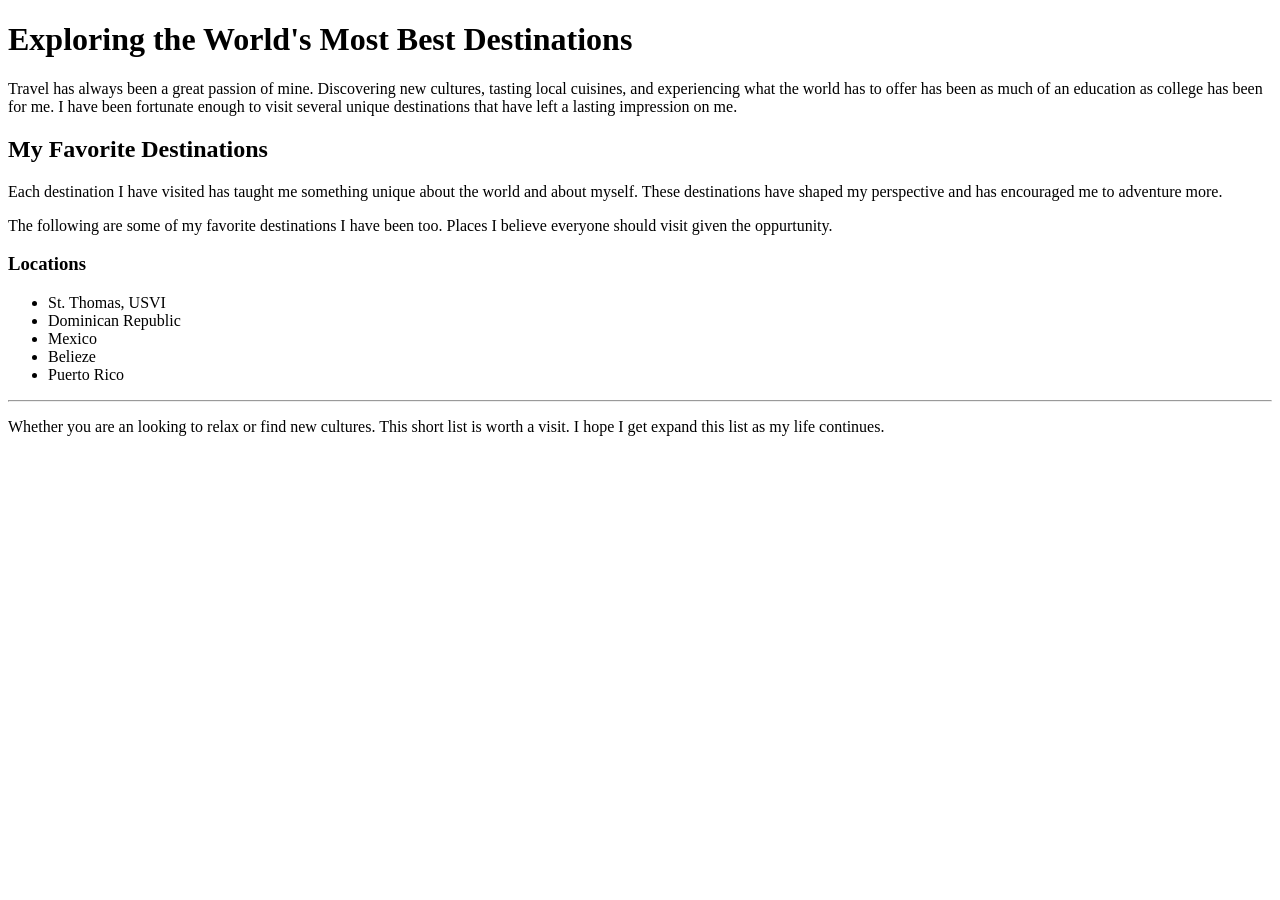
==== index.html @ 7367d167 "week 1" ====
<!doctype html>
<html>
	<head>
		<title>My Favorite Travel Destinations</title>
	</head>
	<body>
		<h1>Exploring the World&apos;s Most Best Destinations</h1>

		<p>
			Travel has always been a great passion of mine. Discovering new
			cultures, tasting local cuisines, and experiencing what the world
			has to offer has been as much of an education as college has been
			for me. I have been fortunate enough to visit several unique
			destinations that have left a lasting impression on me.
		</p>

		<h2>My Favorite Destinations</h2>

		<p>
			Each destination I have visited has taught me something unique
			about the world and about myself. These destinations have shaped my
			perspective and has encouraged me to adventure more.
		</p>

		<p>
			The following are some of my favorite destinations I have been too.
			Places I believe everyone should visit given the oppurtunity.
		</p>

		<h3>Locations</h3>

		<ul>
			<li>St. Thomas, USVI</li>
			<li>Dominican Republic</li>
			<li>Mexico</li>
			<li>Belieze</li>
			<li>Puerto Rico</li>
		</ul>

		<hr />

		<p>
			Whether you are an looking to relax or find new cultures. This
			short list is worth a visit. I hope I get expand this list as my
			life continues.
		</p>
	</body>
</html>
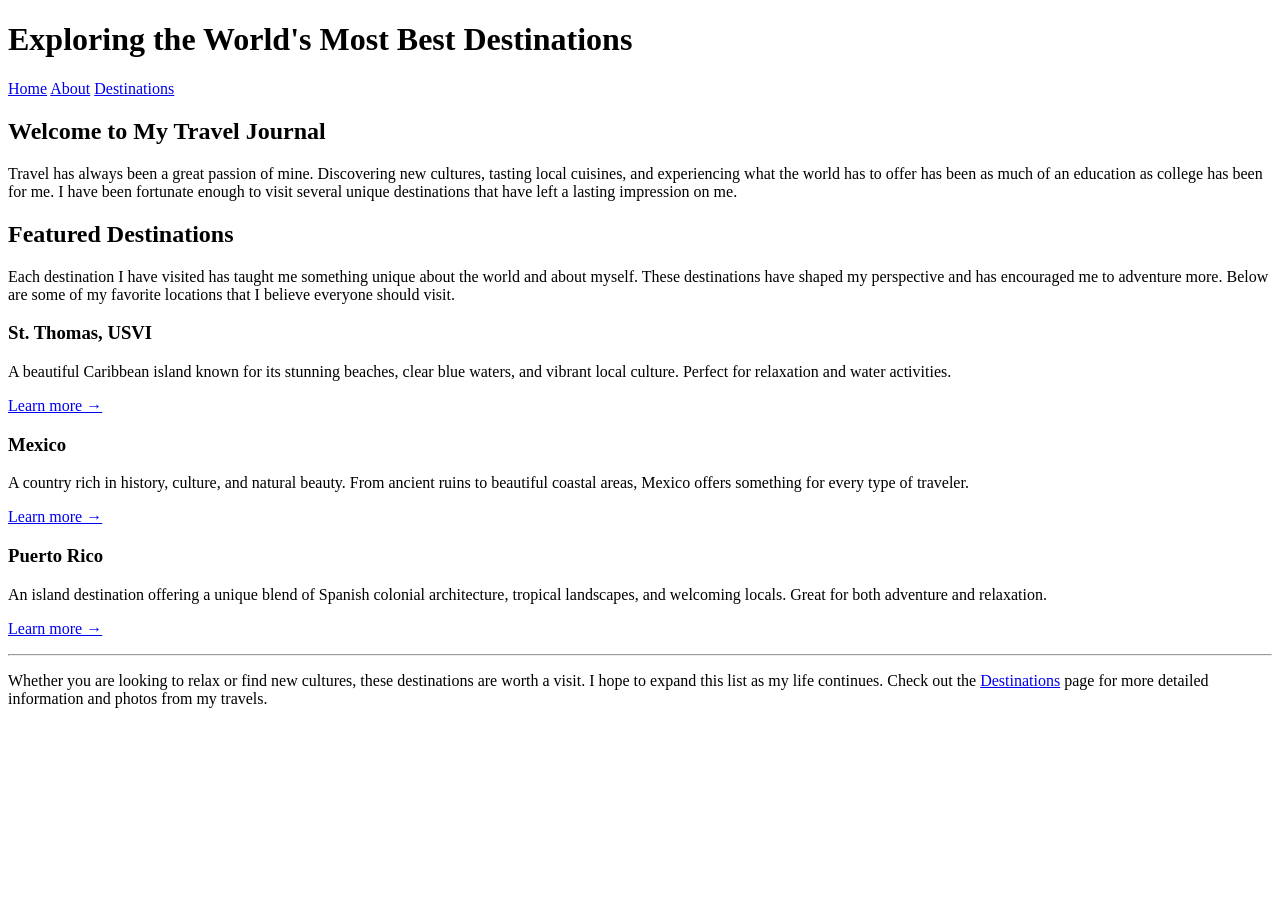
==== commit 51a08c6d: "week 2 images and content" ====
--- a/index.html
+++ b/index.html
@@ -1,48 +1,84 @@
 <!doctype html>
-<html>
+<html lang="en">
 	<head>
+		<meta charset="UTF-8" />
+		<meta
+			name="viewport"
+			content="width=device-width, initial-scale=1.0"
+		/>
 		<title>My Favorite Travel Destinations</title>
 	</head>
 	<body>
-		<h1>Exploring the World&apos;s Most Best Destinations</h1>
+		<header>
+			<h1>Exploring the World's Most Best Destinations</h1>
+		</header>
 
-		<p>
-			Travel has always been a great passion of mine. Discovering new
-			cultures, tasting local cuisines, and experiencing what the world
-			has to offer has been as much of an education as college has been
-			for me. I have been fortunate enough to visit several unique
-			destinations that have left a lasting impression on me.
-		</p>
+		<nav>
+			<a href="index.html">Home</a>
+			<a href="about.html">About</a>
+			<a href="destinations.html">Destinations</a>
+		</nav>
 
-		<h2>My Favorite Destinations</h2>
+		<main>
+			<h2>Welcome to My Travel Journal</h2>
 
-		<p>
-			Each destination I have visited has taught me something unique
-			about the world and about myself. These destinations have shaped my
-			perspective and has encouraged me to adventure more.
-		</p>
+			<p>
+				Travel has always been a great passion of mine. Discovering new
+				cultures, tasting local cuisines, and experiencing what the
+				world has to offer has been as much of an education as college
+				has been for me. I have been fortunate enough to visit several
+				unique destinations that have left a lasting impression on me.
+			</p>
 
-		<p>
-			The following are some of my favorite destinations I have been too.
-			Places I believe everyone should visit given the oppurtunity.
-		</p>
+			<h2>Featured Destinations</h2>
 
-		<h3>Locations</h3>
+			<p>
+				Each destination I have visited has taught me something unique
+				about the world and about myself. These destinations have
+				shaped my perspective and has encouraged me to adventure more.
+				Below are some of my favorite locations that I believe everyone
+				should visit.
+			</p>
 
-		<ul>
-			<li>St. Thomas, USVI</li>
-			<li>Dominican Republic</li>
-			<li>Mexico</li>
-			<li>Belieze</li>
-			<li>Puerto Rico</li>
-		</ul>
+			<div>
+				<h3>St. Thomas, USVI</h3>
+				<p>
+					A beautiful Caribbean island known for its stunning
+					beaches, clear blue waters, and vibrant local culture.
+					Perfect for relaxation and water activities.
+				</p>
+				<p><a href="destinations.html#st">Learn more →</a></p>
+			</div>
 
-		<hr />
+			<div>
+				<h3>Mexico</h3>
+				<p>
+					A country rich in history, culture, and natural beauty.
+					From ancient ruins to beautiful coastal areas, Mexico
+					offers something for every type of traveler.
+				</p>
+				<p><a href="destinations.html#mx">Learn more →</a></p>
+			</div>
 
-		<p>
-			Whether you are an looking to relax or find new cultures. This
-			short list is worth a visit. I hope I get expand this list as my
-			life continues.
-		</p>
+			<div>
+				<h3>Puerto Rico</h3>
+				<p>
+					An island destination offering a unique blend of Spanish
+					colonial architecture, tropical landscapes, and welcoming
+					locals. Great for both adventure and relaxation.
+				</p>
+				<p><a href="destinations.html#pr">Learn more →</a></p>
+			</div>
+
+			<hr />
+
+			<p>
+				Whether you are looking to relax or find new cultures, these
+				destinations are worth a visit. I hope to expand this list as
+				my life continues. Check out the
+				<a href="destinations.html">Destinations</a>
+				page for more detailed information and photos from my travels.
+			</p>
+		</main>
 	</body>
 </html>
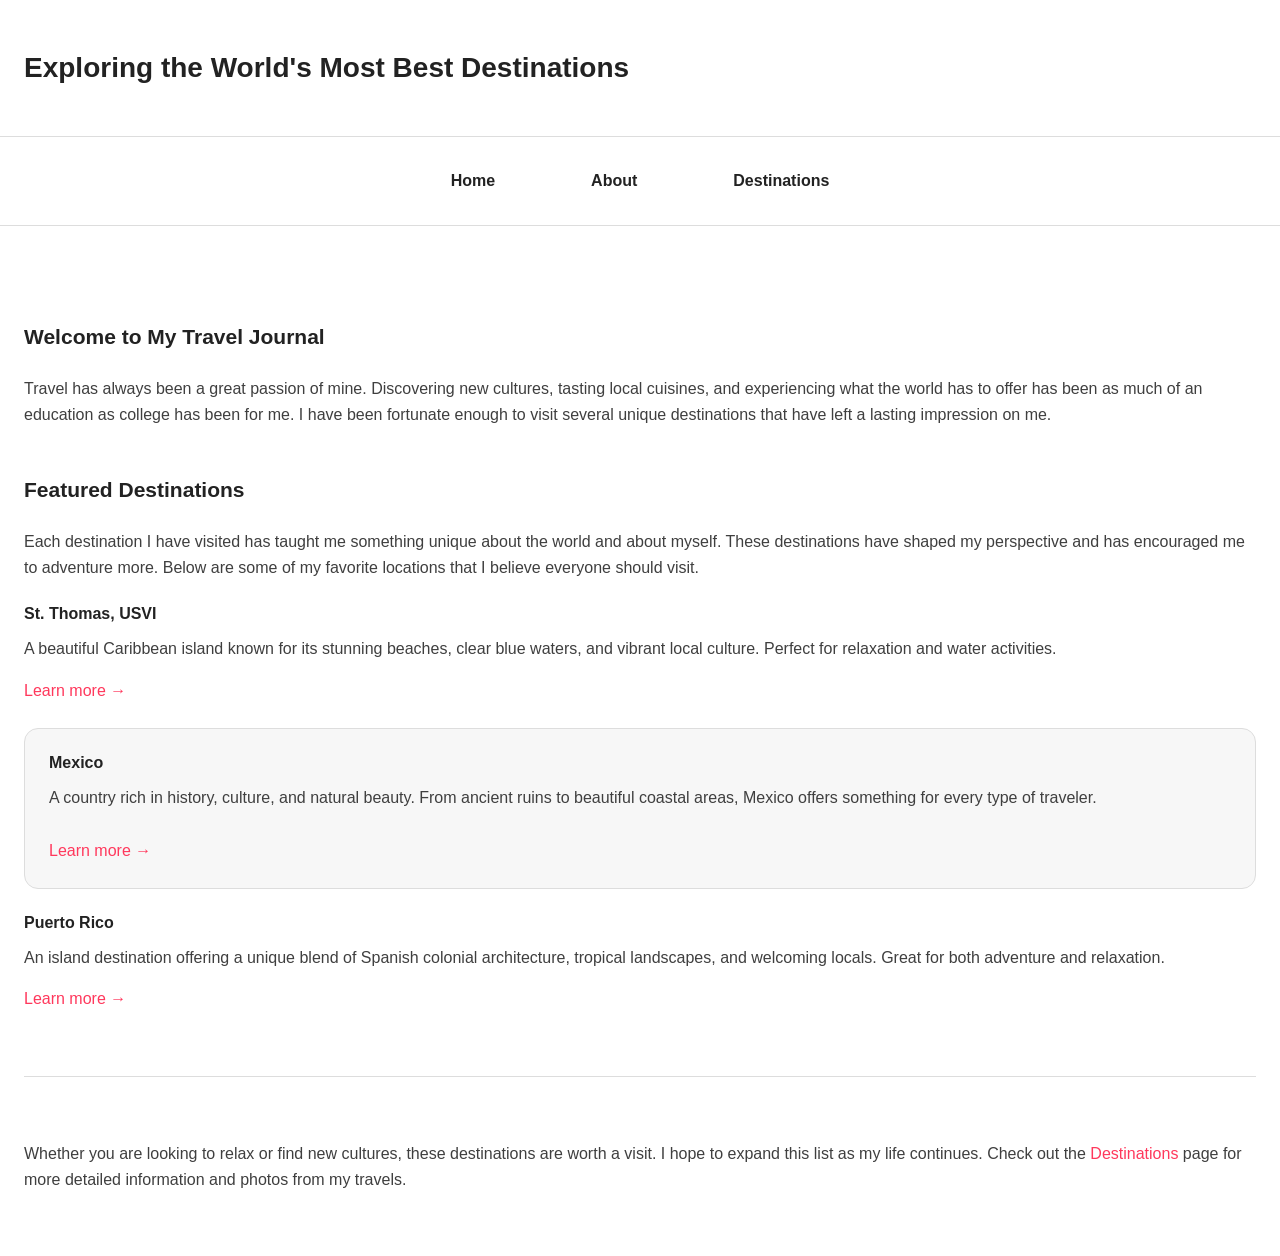
==== commit 4290d56a: "week 3 work" ====
--- a/index.html
+++ b/index.html
@@ -7,6 +7,7 @@
 			content="width=device-width, initial-scale=1.0"
 		/>
 		<title>My Favorite Travel Destinations</title>
+		<link rel="stylesheet" href="styles.css" />
 	</head>
 	<body>
 		<header>
--- a/styles.css
+++ b/styles.css
@@ -0,0 +1,465 @@
+/* ============================================================================
+   TRAVEL DESTINATIONS WEBSITE - EXTERNAL STYLESHEET
+   ============================================================================
+ */
+
+/* ============================================================================
+   CSS VARIABLES - Design System Tokens
+   ============================================================================ 
+*/
+:root {
+	/* Colors */
+	--color-primary: #ff385c;
+	--color-primary-active: #e00b41;
+	--color-primary-disabled: #ffd1da;
+	--color-ink: #222222;
+	--color-body: #3f3f3f;
+	--color-muted: #6a6a6a;
+	--color-canvas: #ffffff;
+	--color-surface-soft: #f7f7f7;
+	--color-surface-strong: #f2f2f2;
+	--color-hairline: #dddddd;
+
+	/* Typography */
+	--font-family-base:
+		-apple-system, BlinkMacSystemFont, "Segoe UI", Roboto,
+		"Helvetica Neue", sans-serif;
+	--font-size-display-xl: 28px;
+	--font-size-display-lg: 22px;
+	--font-size-display-md: 21px;
+	--font-size-display-sm: 20px;
+	--font-size-title-md: 16px;
+	--font-size-body-md: 16px;
+	--font-size-body-sm: 14px;
+	--font-weight-bold: 700;
+	--font-weight-semi-bold: 600;
+	--font-weight-medium: 500;
+	--font-weight-regular: 400;
+
+	/* Spacing */
+	--space-xxs: 2px;
+	--space-xs: 4px;
+	--space-sm: 8px;
+	--space-md: 12px;
+	--space-base: 16px;
+	--space-lg: 24px;
+	--space-xl: 32px;
+	--space-xxl: 48px;
+	--space-section: 64px;
+
+	/* Radius */
+	--radius-sm: 8px;
+	--radius-md: 14px;
+	--radius-lg: 20px;
+	--radius-full: 9999px;
+
+	/* Shadows */
+	--shadow-elevation-1:
+		rgba(0, 0, 0, 0.02) 0 0 0 1px, rgba(0, 0, 0, 0.04) 0 2px 6px 0,
+		rgba(0, 0, 0, 0.1) 0 4px 8px 0;
+}
+
+/* ============================================================================
+   RESET & BASE STYLES
+   ============================================================================ 
+*/
+* {
+	margin: 0;
+	padding: 0;
+	box-sizing: border-box;
+}
+
+html {
+	scroll-behavior: smooth;
+}
+
+body {
+	font-family: var(--font-family-base);
+	font-size: var(--font-size-body-md);
+	font-weight: var(--font-weight-regular);
+	line-height: 1.5;
+	color: var(--color-body);
+	background-color: var(--color-canvas);
+}
+
+/* ============================================================================
+   TYPOGRAPHY - Headings, Text, Links
+   ============================================================================ 
+*/
+h1 {
+	font-size: var(--font-size-display-xl);
+	font-weight: var(--font-weight-bold);
+	line-height: 1.43;
+	color: var(--color-ink);
+	margin-bottom: var(--space-lg);
+}
+
+h2 {
+	font-size: var(--font-size-display-md);
+	font-weight: var(--font-weight-bold);
+	line-height: 1.43;
+	color: var(--color-ink);
+	margin: var(--space-xxl) 0 var(--space-lg) 0;
+}
+
+h3 {
+	font-size: var(--font-size-title-md);
+	font-weight: var(--font-weight-semi-bold);
+	line-height: 1.25;
+	color: var(--color-ink);
+	margin: var(--space-lg) 0 var(--space-md) 0;
+}
+
+h4 {
+	font-size: var(--font-size-body-md);
+	font-weight: var(--font-weight-semi-bold);
+	line-height: 1.5;
+	color: var(--color-ink);
+	margin: var(--space-lg) 0 var(--space-base) 0;
+}
+
+p {
+	margin-bottom: var(--space-base);
+	color: var(--color-body);
+	line-height: 1.6;
+}
+
+a {
+	color: var(--color-primary);
+	text-decoration: none;
+	font-weight: var(--font-weight-medium);
+	transition: color 0.2s ease-in-out;
+}
+
+a:hover {
+	color: var(--color-primary-active);
+	text-decoration: underline;
+}
+
+strong {
+	font-weight: var(--font-weight-semi-bold);
+	color: var(--color-ink);
+}
+
+em {
+	font-style: italic;
+	color: var(--color-muted);
+}
+
+/* ============================================================================
+   PAGE LAYOUT & STRUCTURE
+   ============================================================================ 
+*/
+body {
+	display: flex;
+	flex-direction: column;
+	min-height: 100vh;
+}
+
+header {
+	background-color: var(--color-canvas);
+	border-bottom: 1px solid var(--color-hairline);
+	padding: var(--space-xxl) var(--space-lg);
+	box-shadow: var(--shadow-elevation-1);
+}
+
+header h1 {
+	max-width: 1280px;
+	margin: 0 auto;
+	margin-bottom: 0;
+}
+
+nav {
+	background-color: var(--color-canvas);
+	padding: var(--space-base) var(--space-lg);
+	border-bottom: 1px solid var(--color-hairline);
+	display: flex;
+	justify-content: center;
+	gap: var(--space-xxl);
+	flex-wrap: wrap;
+}
+
+nav a {
+	font-size: var(--font-size-body-md);
+	font-weight: var(--font-weight-semi-bold);
+	color: var(--color-ink);
+	padding: var(--space-base) var(--space-lg);
+	border-radius: var(--radius-sm);
+	transition: background-color 0.2s ease-in-out;
+}
+
+nav a:hover {
+	background-color: var(--color-surface-soft);
+	text-decoration: none;
+}
+
+main {
+	flex: 1;
+	max-width: 1280px;
+	width: 100%;
+	margin: 0 auto;
+	padding: var(--space-xxl) var(--space-lg);
+}
+
+/* ============================================================================
+   FEATURED DESTINATIONS GRID (Homepage)
+   ============================================================================ 
+*/
+main > div:nth-child(4),
+main > div:nth-child(6),
+main > div:nth-child(8) {
+	background-color: var(--color-surface-soft);
+	border-radius: var(--radius-md);
+	padding: var(--space-lg);
+	margin: var(--space-lg) 0;
+	border: 1px solid var(--color-hairline);
+	transition:
+		box-shadow 0.3s ease-in-out,
+		transform 0.3s ease-in-out;
+}
+
+main > div:nth-child(4):hover,
+main > div:nth-child(6):hover,
+main > div:nth-child(8):hover {
+	box-shadow: var(--shadow-elevation-1);
+	transform: translateY(-2px);
+}
+
+main > div:nth-child(4) h3,
+main > div:nth-child(6) h3,
+main > div:nth-child(8) h3 {
+	margin-top: 0;
+}
+
+main > div:nth-child(4) p:last-child,
+main > div:nth-child(6) p:last-child,
+main > div:nth-child(8) p:last-child {
+	margin-bottom: 0;
+}
+
+main > div:nth-child(4) a,
+main > div:nth-child(6) a,
+main > div:nth-child(8) a {
+	display: inline-block;
+	margin-top: var(--space-md);
+}
+
+/* ============================================================================
+   ABOUT PAGE SECTIONS
+   ============================================================================ 
+*/
+.about-section {
+	background-color: var(--color-surface-soft);
+	padding: var(--space-lg);
+	margin: var(--space-lg) 0;
+	border-radius: var(--radius-md);
+	border-left: 4px solid var(--color-primary);
+}
+
+.about-section h3 {
+	margin-top: 0;
+	color: var(--color-primary);
+}
+
+.about-section ul {
+	margin: var(--space-base) 0 var(--space-base) var(--space-xl);
+}
+
+.about-section li {
+	margin-bottom: var(--space-md);
+	line-height: 1.6;
+	color: var(--color-body);
+}
+
+/* ============================================================================
+   DESTINATION CARDS (Destinations Page)
+   ============================================================================ 
+*/
+.destination {
+	margin: var(--space-section) 0;
+	padding-bottom: var(--space-xxl);
+	border-bottom: 1px solid var(--color-hairline);
+}
+
+.destination:last-child {
+	border-bottom: none;
+}
+
+.destination img {
+	width: 100%;
+	max-width: 600px;
+	height: auto;
+	border-radius: var(--radius-md);
+	margin: var(--space-lg) 0;
+	box-shadow: var(--shadow-elevation-1);
+	display: block;
+}
+
+.destination-info {
+	display: grid;
+	grid-template-columns: 1fr 1fr;
+	gap: var(--space-xl);
+	background-color: var(--color-surface-strong);
+	padding: var(--space-lg);
+	border-radius: var(--radius-md);
+	margin: var(--space-lg) 0;
+}
+
+.destination-info p {
+	margin-bottom: var(--space-sm);
+	font-size: var(--font-size-body-sm);
+	line-height: 1.6;
+}
+
+.destination-info strong {
+	color: var(--color-ink);
+	display: inline-block;
+	min-width: 140px;
+}
+
+.attractions {
+	background-color: var(--color-surface-soft);
+	padding: var(--space-lg);
+	border-radius: var(--radius-md);
+	margin: var(--space-lg) 0;
+	border-left: 4px solid var(--color-primary);
+}
+
+.attractions h4 {
+	color: var(--color-primary);
+	margin-top: 0;
+}
+
+.attractions ol {
+	margin-left: var(--space-xl);
+	padding-left: 0;
+}
+
+.attractions li {
+	margin-bottom: var(--space-md);
+	line-height: 1.6;
+	color: var(--color-body);
+}
+
+/* ============================================================================
+   LISTS & SEPARATORS
+   ============================================================================ 
+*/
+ul,
+ol {
+	color: var(--color-body);
+}
+
+ul li,
+ol li {
+	margin-bottom: var(--space-md);
+}
+
+hr {
+	border: none;
+	border-top: 1px solid var(--color-hairline);
+	margin: var(--space-section) 0;
+}
+
+/* ============================================================================
+   RESPONSIVE DESIGN - Mobile & Tablet
+   ============================================================================ 
+*/
+@media (max-width: 768px) {
+	header {
+		padding: var(--space-lg) var(--space-base);
+	}
+
+	header h1 {
+		font-size: 24px;
+	}
+
+	nav {
+		gap: var(--space-lg);
+		padding: var(--space-sm) var(--space-base);
+	}
+
+	nav a {
+		padding: var(--space-sm) var(--space-md);
+		font-size: 14px;
+	}
+
+	main {
+		padding: var(--space-lg) var(--space-base);
+	}
+
+	h2 {
+		font-size: 20px;
+		margin: var(--space-lg) 0 var(--space-md) 0;
+	}
+
+	h3 {
+		font-size: 18px;
+	}
+
+	.destination-info {
+		grid-template-columns: 1fr;
+		gap: var(--space-lg);
+	}
+
+	.destination-info strong {
+		min-width: auto;
+		display: block;
+		margin-bottom: 4px;
+	}
+}
+
+@media (max-width: 480px) {
+	header {
+		padding: var(--space-lg) var(--space-sm);
+	}
+
+	header h1 {
+		font-size: 20px;
+	}
+
+	nav {
+		flex-direction: column;
+		gap: var(--space-sm);
+	}
+
+	nav a {
+		width: 100%;
+		text-align: center;
+		padding: var(--space-base) var(--space-sm);
+	}
+
+	main {
+		padding: var(--space-lg) var(--space-sm);
+	}
+
+	main > div:nth-child(4),
+	main > div:nth-child(6),
+	main > div:nth-child(8) {
+		padding: var(--space-lg) var(--space-md);
+	}
+
+	.about-section {
+		padding: var(--space-lg) var(--space-md);
+	}
+
+	.destination-info {
+		padding: var(--space-lg) var(--space-md);
+	}
+
+	.attractions {
+		padding: var(--space-lg) var(--space-md);
+	}
+}
+
+/* ============================================================================
+   ACCESSIBILITY
+   ============================================================================ 
+*/
+
+/* Focus states for keyboard navigation */
+a:focus-visible,
+button:focus-visible {
+	outline: 2px solid var(--color-primary);
+	outline-offset: 2px;
+}
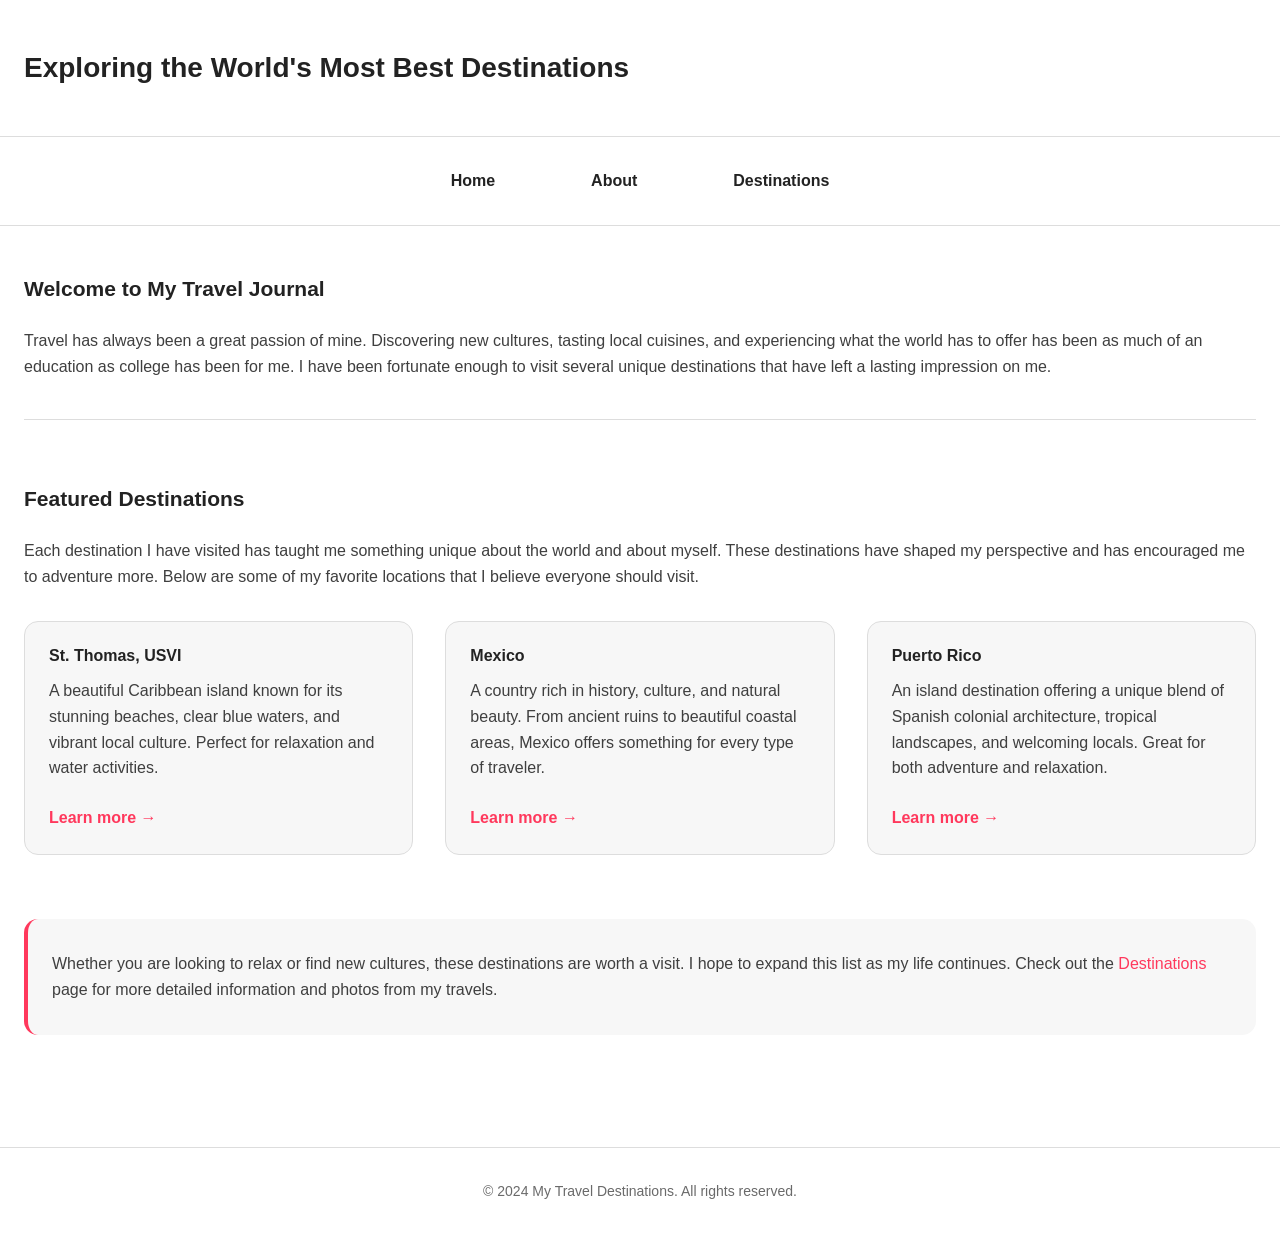
==== commit b78ffde3: "4.4" ====
--- a/index.html
+++ b/index.html
@@ -21,65 +21,75 @@
 		</nav>
 
 		<main>
-			<h2>Welcome to My Travel Journal</h2>
+			<section class="hero">
+				<h2>Welcome to My Travel Journal</h2>
 
-			<p>
-				Travel has always been a great passion of mine. Discovering new
-				cultures, tasting local cuisines, and experiencing what the
-				world has to offer has been as much of an education as college
-				has been for me. I have been fortunate enough to visit several
-				unique destinations that have left a lasting impression on me.
-			</p>
+				<p>
+					Travel has always been a great passion of mine. Discovering new
+					cultures, tasting local cuisines, and experiencing what the
+					world has to offer has been as much of an education as college
+					has been for me. I have been fortunate enough to visit several
+					unique destinations that have left a lasting impression on me.
+				</p>
+			</section>
 
-			<h2>Featured Destinations</h2>
+			<section class="featured-section">
+				<h2>Featured Destinations</h2>
 
-			<p>
-				Each destination I have visited has taught me something unique
-				about the world and about myself. These destinations have
-				shaped my perspective and has encouraged me to adventure more.
-				Below are some of my favorite locations that I believe everyone
-				should visit.
-			</p>
+				<p>
+					Each destination I have visited has taught me something unique
+					about the world and about myself. These destinations have
+					shaped my perspective and has encouraged me to adventure more.
+					Below are some of my favorite locations that I believe everyone
+					should visit.
+				</p>
 
-			<div>
-				<h3>St. Thomas, USVI</h3>
+				<div class="featured-grid">
+					<article class="featured-card">
+						<h3>St. Thomas, USVI</h3>
+						<p>
+							A beautiful Caribbean island known for its stunning
+							beaches, clear blue waters, and vibrant local culture.
+							Perfect for relaxation and water activities.
+						</p>
+						<p><a href="destinations.html#st" class="card-link">Learn more →</a></p>
+					</article>
+
+					<article class="featured-card">
+						<h3>Mexico</h3>
+						<p>
+							A country rich in history, culture, and natural beauty.
+							From ancient ruins to beautiful coastal areas, Mexico
+							offers something for every type of traveler.
+						</p>
+						<p><a href="destinations.html#mx" class="card-link">Learn more →</a></p>
+					</article>
+
+					<article class="featured-card">
+						<h3>Puerto Rico</h3>
+						<p>
+							An island destination offering a unique blend of Spanish
+							colonial architecture, tropical landscapes, and welcoming
+							locals. Great for both adventure and relaxation.
+						</p>
+						<p><a href="destinations.html#pr" class="card-link">Learn more →</a></p>
+					</article>
+				</div>
+			</section>
+
+			<section class="cta-section">
 				<p>
-					A beautiful Caribbean island known for its stunning
-					beaches, clear blue waters, and vibrant local culture.
-					Perfect for relaxation and water activities.
+					Whether you are looking to relax or find new cultures, these
+					destinations are worth a visit. I hope to expand this list as
+					my life continues. Check out the
+					<a href="destinations.html">Destinations</a>
+					page for more detailed information and photos from my travels.
 				</p>
-				<p><a href="destinations.html#st">Learn more →</a></p>
-			</div>
+			</section>
+		</main>
 
-			<div>
-				<h3>Mexico</h3>
-				<p>
-					A country rich in history, culture, and natural beauty.
-					From ancient ruins to beautiful coastal areas, Mexico
-					offers something for every type of traveler.
-				</p>
-				<p><a href="destinations.html#mx">Learn more →</a></p>
-			</div>
-
-			<div>
-				<h3>Puerto Rico</h3>
-				<p>
-					An island destination offering a unique blend of Spanish
-					colonial architecture, tropical landscapes, and welcoming
-					locals. Great for both adventure and relaxation.
-				</p>
-				<p><a href="destinations.html#pr">Learn more →</a></p>
-			</div>
-
-			<hr />
-
-			<p>
-				Whether you are looking to relax or find new cultures, these
-				destinations are worth a visit. I hope to expand this list as
-				my life continues. Check out the
-				<a href="destinations.html">Destinations</a>
-				page for more detailed information and photos from my travels.
-			</p>
-		</main>
+		<footer>
+			<p>&copy; 2024 My Travel Destinations. All rights reserved.</p>
+		</footer>
 	</body>
 </html>
--- a/styles.css
+++ b/styles.css
@@ -463,3 +463,585 @@
 	outline: 2px solid var(--color-primary);
 	outline-offset: 2px;
 }
+/* ============================================================================
+   TRAVEL DESTINATIONS WEBSITE - EXTERNAL STYLESHEET
+   ============================================================================
+ */
+
+/* ============================================================================
+   CSS VARIABLES - Design System Tokens
+   ============================================================================ 
+*/
+:root {
+	/* Colors */
+	--color-primary: #ff385c;
+	--color-primary-active: #e00b41;
+	--color-primary-disabled: #ffd1da;
+	--color-ink: #222222;
+	--color-body: #3f3f3f;
+	--color-muted: #6a6a6a;
+	--color-canvas: #ffffff;
+	--color-surface-soft: #f7f7f7;
+	--color-surface-strong: #f2f2f2;
+	--color-hairline: #dddddd;
+
+	/* Typography */
+	--font-family-base:
+		-apple-system, BlinkMacSystemFont, "Segoe UI", Roboto,
+		"Helvetica Neue", sans-serif;
+	--font-size-display-xl: 28px;
+	--font-size-display-lg: 22px;
+	--font-size-display-md: 21px;
+	--font-size-display-sm: 20px;
+	--font-size-title-md: 16px;
+	--font-size-body-md: 16px;
+	--font-size-body-sm: 14px;
+	--font-weight-bold: 700;
+	--font-weight-semi-bold: 600;
+	--font-weight-medium: 500;
+	--font-weight-regular: 400;
+
+	/* Spacing */
+	--space-xxs: 2px;
+	--space-xs: 4px;
+	--space-sm: 8px;
+	--space-md: 12px;
+	--space-base: 16px;
+	--space-lg: 24px;
+	--space-xl: 32px;
+	--space-xxl: 48px;
+	--space-section: 64px;
+
+	/* Radius */
+	--radius-sm: 8px;
+	--radius-md: 14px;
+	--radius-lg: 20px;
+	--radius-full: 9999px;
+
+	/* Shadows */
+	--shadow-elevation-1:
+		rgba(0, 0, 0, 0.02) 0 0 0 1px, rgba(0, 0, 0, 0.04) 0 2px 6px 0,
+		rgba(0, 0, 0, 0.1) 0 4px 8px 0;
+}
+
+/* ============================================================================
+   RESET & BASE STYLES
+   ============================================================================ 
+*/
+* {
+	margin: 0;
+	padding: 0;
+	box-sizing: border-box;
+}
+
+html {
+	scroll-behavior: smooth;
+}
+
+body {
+	font-family: var(--font-family-base);
+	font-size: var(--font-size-body-md);
+	font-weight: var(--font-weight-regular);
+	line-height: 1.5;
+	color: var(--color-body);
+	background-color: var(--color-canvas);
+}
+
+/* ============================================================================
+   TYPOGRAPHY - Headings, Text, Links
+   ============================================================================ 
+*/
+h1 {
+	font-size: var(--font-size-display-xl);
+	font-weight: var(--font-weight-bold);
+	line-height: 1.43;
+	color: var(--color-ink);
+	margin-bottom: var(--space-lg);
+}
+
+h2 {
+	font-size: var(--font-size-display-md);
+	font-weight: var(--font-weight-bold);
+	line-height: 1.43;
+	color: var(--color-ink);
+	margin: var(--space-xxl) 0 var(--space-lg) 0;
+}
+
+h3 {
+	font-size: var(--font-size-title-md);
+	font-weight: var(--font-weight-semi-bold);
+	line-height: 1.25;
+	color: var(--color-ink);
+	margin: var(--space-lg) 0 var(--space-md) 0;
+}
+
+h4 {
+	font-size: var(--font-size-body-md);
+	font-weight: var(--font-weight-semi-bold);
+	line-height: 1.5;
+	color: var(--color-ink);
+	margin: var(--space-lg) 0 var(--space-base) 0;
+}
+
+p {
+	margin-bottom: var(--space-base);
+	color: var(--color-body);
+	line-height: 1.6;
+}
+
+a {
+	color: var(--color-primary);
+	text-decoration: none;
+	font-weight: var(--font-weight-medium);
+	transition: color 0.2s ease-in-out;
+}
+
+a:hover {
+	color: var(--color-primary-active);
+	text-decoration: underline;
+}
+
+strong {
+	font-weight: var(--font-weight-semi-bold);
+	color: var(--color-ink);
+}
+
+em {
+	font-style: italic;
+	color: var(--color-muted);
+}
+
+/* ============================================================================
+   PAGE LAYOUT & STRUCTURE
+   ============================================================================ 
+*/
+body {
+	display: flex;
+	flex-direction: column;
+	min-height: 100vh;
+}
+
+header {
+	background-color: var(--color-canvas);
+	border-bottom: 1px solid var(--color-hairline);
+	padding: var(--space-xxl) var(--space-lg);
+	box-shadow: var(--shadow-elevation-1);
+}
+
+header h1 {
+	max-width: 1280px;
+	margin: 0 auto;
+	margin-bottom: 0;
+}
+
+nav {
+	background-color: var(--color-canvas);
+	padding: var(--space-base) var(--space-lg);
+	border-bottom: 1px solid var(--color-hairline);
+	display: flex;
+	justify-content: center;
+	gap: var(--space-xxl);
+	flex-wrap: wrap;
+}
+
+nav a {
+	font-size: var(--font-size-body-md);
+	font-weight: var(--font-weight-semi-bold);
+	color: var(--color-ink);
+	padding: var(--space-base) var(--space-lg);
+	border-radius: var(--radius-sm);
+	transition: background-color 0.2s ease-in-out;
+}
+
+nav a:hover {
+	background-color: var(--color-surface-soft);
+	text-decoration: none;
+}
+
+main {
+	flex: 1;
+	max-width: 1280px;
+	width: 100%;
+	margin: 0 auto;
+	padding: var(--space-xxl) var(--space-lg);
+}
+
+footer {
+	background-color: var(--color-canvas);
+	border-top: 1px solid var(--color-hairline);
+	padding: var(--space-xl) var(--space-lg);
+	text-align: center;
+	margin-top: auto;
+}
+
+footer p {
+	max-width: 1280px;
+	width: 100%;
+	margin: 0 auto;
+	color: var(--color-muted);
+	font-size: var(--font-size-body-sm);
+}
+
+/* ============================================================================
+   SECTION STYLING & SPACING
+   ============================================================================
+*/
+main > section {
+	margin-bottom: var(--space-section);
+}
+
+.hero {
+	margin-bottom: var(--space-section);
+	padding-bottom: var(--space-lg);
+	border-bottom: 1px solid var(--color-hairline);
+}
+
+.hero h2 {
+	margin-top: 0;
+}
+
+.featured-section {
+	margin-bottom: var(--space-section);
+}
+
+.cta-section {
+	background-color: var(--color-surface-soft);
+	padding: var(--space-xl) var(--space-lg);
+	border-radius: var(--radius-md);
+	border-left: 4px solid var(--color-primary);
+	margin-bottom: var(--space-section);
+}
+
+.cta-section p {
+	margin-bottom: 0;
+}
+
+/* ============================================================================
+   FEATURED DESTINATIONS GRID (Homepage)
+   ============================================================================
+*/
+.featured-grid {
+	display: grid;
+	grid-template-columns: repeat(auto-fit, minmax(300px, 1fr));
+	gap: var(--space-xl);
+	margin: var(--space-xl) 0 0 0;
+}
+
+.featured-card {
+	background-color: var(--color-surface-soft);
+	border-radius: var(--radius-md);
+	padding: var(--space-lg);
+	border: 1px solid var(--color-hairline);
+	transition:
+		box-shadow 0.3s ease-in-out,
+		transform 0.3s ease-in-out;
+	display: flex;
+	flex-direction: column;
+}
+
+.featured-card:hover {
+	box-shadow: var(--shadow-elevation-1);
+	transform: translateY(-4px);
+}
+
+.featured-card h3 {
+	margin-top: 0;
+	margin-bottom: var(--space-md);
+	color: var(--color-ink);
+}
+
+.featured-card p {
+	flex-grow: 1;
+	margin-bottom: var(--space-md);
+}
+
+.featured-card p:last-child {
+	margin-bottom: 0;
+}
+
+.card-link {
+	display: inline-block;
+	margin-top: var(--space-md);
+	font-weight: var(--font-weight-semi-bold);
+}
+
+/* ============================================================================
+   ABOUT PAGE SECTIONS
+   ============================================================================
+*/
+.intro-section {
+	margin-bottom: var(--space-section);
+	padding-bottom: var(--space-lg);
+	border-bottom: 1px solid var(--color-hairline);
+}
+
+.intro-section h2 {
+	margin-top: 0;
+}
+
+.philosophy-section {
+	margin-bottom: var(--space-section);
+}
+
+.philosophy-section h2 {
+	margin-bottom: var(--space-xl);
+}
+
+.about-section {
+	background-color: var(--color-surface-soft);
+	padding: var(--space-lg);
+	margin: 0 0 var(--space-xl) 0;
+	border-radius: var(--radius-md);
+	border-left: 4px solid var(--color-primary);
+}
+
+.about-section:last-child {
+	margin-bottom: 0;
+}
+
+.about-section h3 {
+	margin-top: 0;
+	margin-bottom: var(--space-md);
+	color: var(--color-primary);
+}
+
+.about-section ul {
+	margin: var(--space-base) 0 var(--space-base) var(--space-xl);
+}
+
+.about-section li {
+	margin-bottom: var(--space-md);
+	line-height: 1.6;
+	color: var(--color-body);
+}
+
+/* ============================================================================
+   DESTINATION PAGE LAYOUT
+   ============================================================================
+*/
+.destinations-intro {
+	margin-bottom: var(--space-section);
+	padding-bottom: var(--space-lg);
+	border-bottom: 1px solid var(--color-hairline);
+}
+
+.destinations-intro h2 {
+	margin-top: 0;
+}
+
+.destinations-list {
+	display: flex;
+	flex-direction: column;
+}
+
+/* ============================================================================
+   DESTINATION CARDS (Destinations Page)
+   ============================================================================
+*/
+.destination {
+	margin: 0 0 var(--space-section) 0;
+	padding: 0 0 var(--space-xxl) 0;
+	border-bottom: 1px solid var(--color-hairline);
+}
+
+.destination:last-child {
+	border-bottom: none;
+	margin-bottom: 0;
+}
+
+.destination h3 {
+	margin-top: 0;
+	margin-bottom: var(--space-lg);
+}
+
+.destination img {
+	width: 100%;
+	max-width: 600px;
+	height: auto;
+	border-radius: var(--radius-md);
+	margin: var(--space-lg) 0;
+	box-shadow: var(--shadow-elevation-1);
+	display: block;
+}
+
+.destination-info {
+	display: grid;
+	grid-template-columns: 1fr 1fr;
+	gap: var(--space-xl);
+	background-color: var(--color-surface-strong);
+	padding: var(--space-lg);
+	border-radius: var(--radius-md);
+	margin: var(--space-lg) 0;
+}
+
+.destination-info p {
+	margin-bottom: var(--space-sm);
+	font-size: var(--font-size-body-sm);
+	line-height: 1.6;
+}
+
+.destination-info strong {
+	color: var(--color-ink);
+	display: inline-block;
+	min-width: 140px;
+}
+
+.attractions {
+	background-color: var(--color-surface-soft);
+	padding: var(--space-lg);
+	border-radius: var(--radius-md);
+	margin: var(--space-lg) 0;
+	border-left: 4px solid var(--color-primary);
+}
+
+.attractions h4 {
+	color: var(--color-primary);
+	margin-top: 0;
+}
+
+.attractions ol {
+	margin-left: var(--space-xl);
+	padding-left: 0;
+}
+
+.attractions li {
+	margin-bottom: var(--space-md);
+	line-height: 1.6;
+	color: var(--color-body);
+}
+
+/* ============================================================================
+   LISTS & SEPARATORS
+   ============================================================================ 
+*/
+ul,
+ol {
+	color: var(--color-body);
+}
+
+ul li,
+ol li {
+	margin-bottom: var(--space-md);
+}
+
+hr {
+	border: none;
+	border-top: 1px solid var(--color-hairline);
+	margin: var(--space-section) 0;
+}
+
+/* ============================================================================
+   RESPONSIVE DESIGN - Mobile & Tablet
+   ============================================================================ 
+*/
+@media (max-width: 768px) {
+	header {
+		padding: var(--space-lg) var(--space-base);
+	}
+
+	header h1 {
+		font-size: 24px;
+	}
+
+	nav {
+		gap: var(--space-lg);
+		padding: var(--space-sm) var(--space-base);
+	}
+
+	nav a {
+		padding: var(--space-sm) var(--space-md);
+		font-size: 14px;
+	}
+
+	main {
+		padding: var(--space-lg) var(--space-base);
+	}
+
+	h2 {
+		font-size: 20px;
+		margin: var(--space-lg) 0 var(--space-md) 0;
+	}
+
+	h3 {
+		font-size: 18px;
+	}
+
+	.destination-info {
+		grid-template-columns: 1fr;
+		gap: var(--space-lg);
+	}
+
+	.destination-info strong {
+		min-width: auto;
+		display: block;
+		margin-bottom: 4px;
+	}
+
+	.featured-grid {
+		grid-template-columns: 1fr;
+		gap: var(--space-lg);
+	}
+
+	.cta-section {
+		padding: var(--space-lg) var(--space-base);
+	}
+
+	.about-section {
+		padding: var(--space-lg) var(--space-base);
+	}
+}
+
+@media (max-width: 480px) {
+	header {
+		padding: var(--space-lg) var(--space-sm);
+	}
+
+	header h1 {
+		font-size: 20px;
+	}
+
+	nav {
+		flex-direction: column;
+		gap: var(--space-sm);
+	}
+
+	nav a {
+		width: 100%;
+		text-align: center;
+		padding: var(--space-base) var(--space-sm);
+	}
+
+	main {
+		padding: var(--space-lg) var(--space-sm);
+	}
+
+	main > div:nth-child(4),
+	main > div:nth-child(6),
+	main > div:nth-child(8) {
+		padding: var(--space-lg) var(--space-md);
+	}
+
+	.about-section {
+		padding: var(--space-lg) var(--space-md);
+	}
+
+	.destination-info {
+		padding: var(--space-lg) var(--space-md);
+	}
+
+	.attractions {
+		padding: var(--space-lg) var(--space-md);
+	}
+}
+
+/* ============================================================================
+   ACCESSIBILITY
+   ============================================================================ 
+*/
+
+/* Focus states for keyboard navigation */
+a:focus-visible,
+button:focus-visible {
+	outline: 2px solid var(--color-primary);
+	outline-offset: 2px;
+}
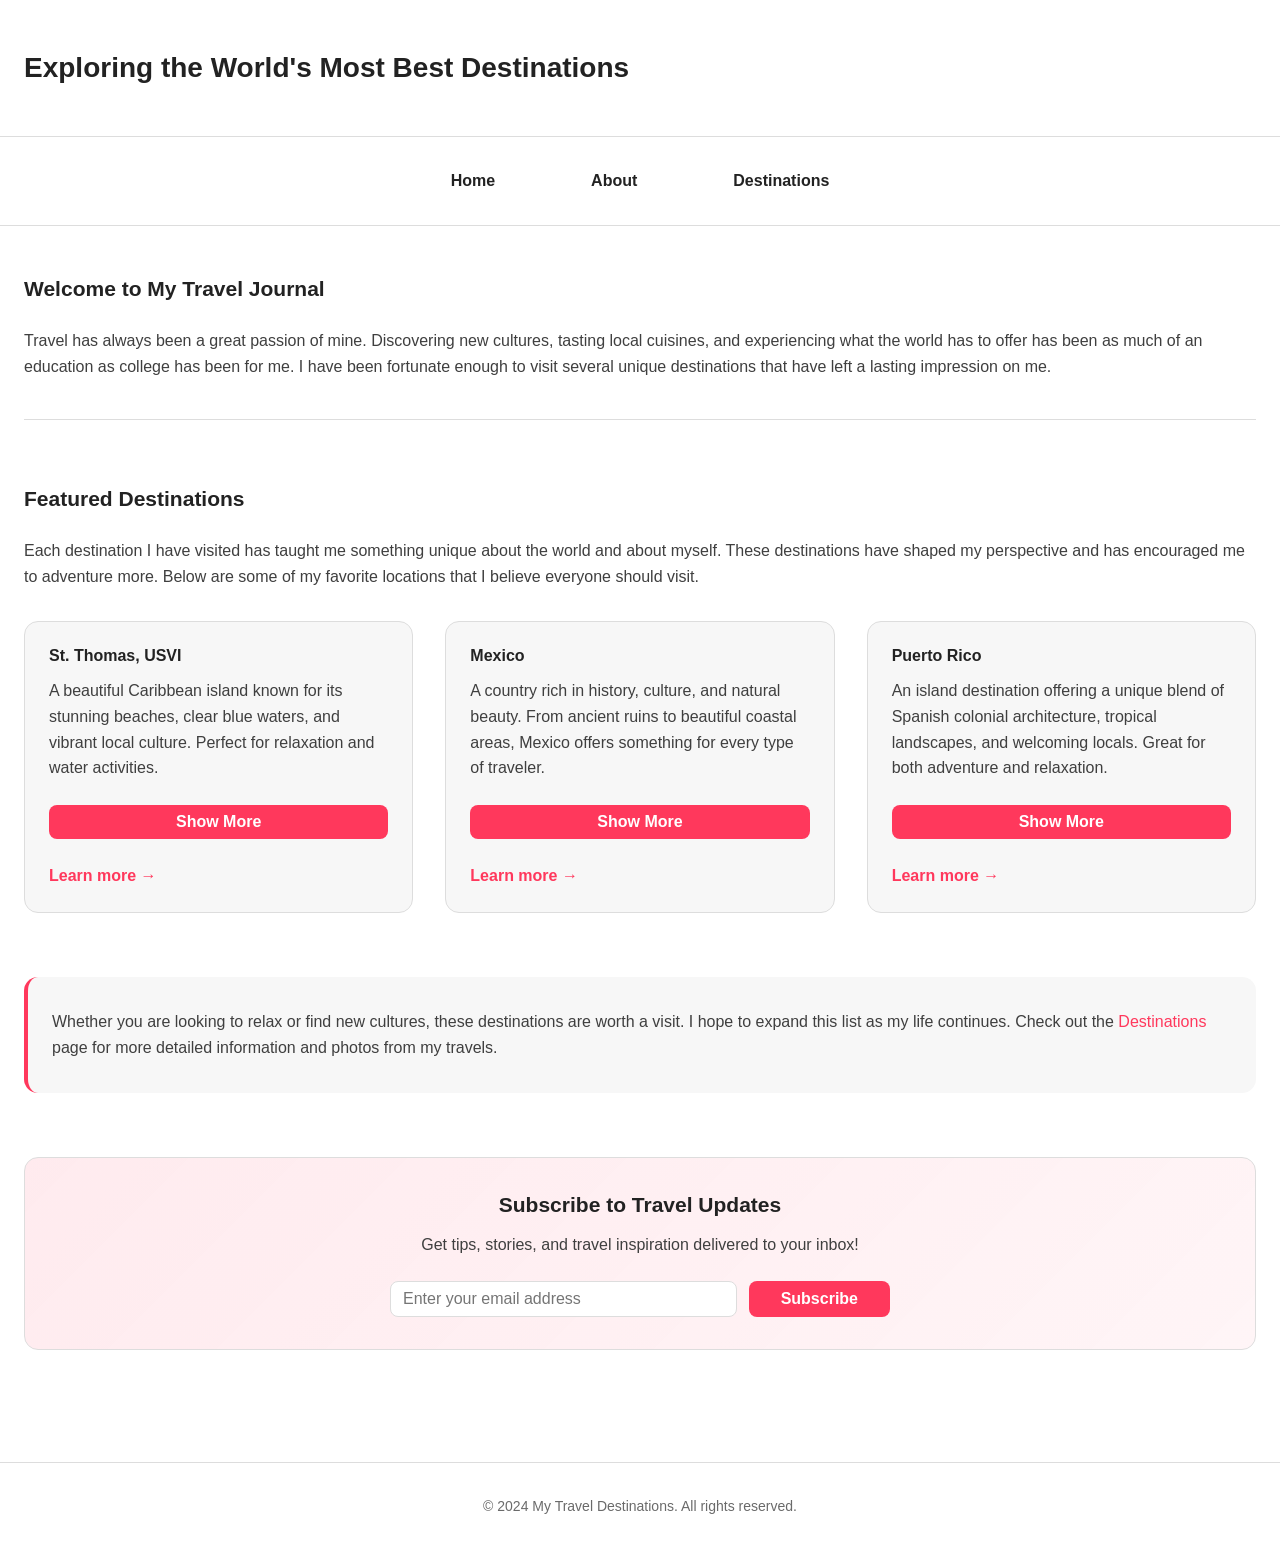
==== commit 0864dda8: "week 5" ====
--- a/index.html
+++ b/index.html
@@ -8,6 +8,7 @@
 		/>
 		<title>My Favorite Travel Destinations</title>
 		<link rel="stylesheet" href="styles.css" />
+		<script src="script.js"></script>
 	</head>
 	<body>
 		<header>
@@ -52,6 +53,16 @@
 							beaches, clear blue waters, and vibrant local culture.
 							Perfect for relaxation and water activities.
 						</p>
+						<div class="card-details" style="display: none;">
+							<p><strong>Key Highlights:</strong></p>
+							<ul>
+								<li>Magens Bay - consistently rated world's best beaches</li>
+								<li>Crystal-clear waters perfect for snorkeling</li>
+								<li>Blackbeard's Castle historic lookout tower</li>
+								<li>Laid-back Caribbean atmosphere</li>
+							</ul>
+						</div>
+						<button class="toggle-btn">Show More</button>
 						<p><a href="destinations.html#st" class="card-link">Learn more →</a></p>
 					</article>
 
@@ -62,6 +73,16 @@
 							From ancient ruins to beautiful coastal areas, Mexico
 							offers something for every type of traveler.
 						</p>
+						<div class="card-details" style="display: none;">
+							<p><strong>Key Highlights:</strong></p>
+							<ul>
+								<li>Chichen Itza - magnificent Mayan archaeological site</li>
+								<li>World-renowned culinary traditions</li>
+								<li>Cancun and Playa del Carmen beach resorts</li>
+								<li>Incredibly welcoming people and vibrant culture</li>
+							</ul>
+						</div>
+						<button class="toggle-btn">Show More</button>
 						<p><a href="destinations.html#mx" class="card-link">Learn more →</a></p>
 					</article>
 
@@ -72,6 +93,16 @@
 							colonial architecture, tropical landscapes, and welcoming
 							locals. Great for both adventure and relaxation.
 						</p>
+						<div class="card-details" style="display: none;">
+							<p><strong>Key Highlights:</strong></p>
+							<ul>
+								<li>El Yunque National Forest - lush tropical rainforest</li>
+								<li>Old San Juan - colorful colonial architecture</li>
+								<li>Vieques Bioluminescent Bay - magical glowing waters</li>
+								<li>Blend of Spanish heritage and modern culture</li>
+							</ul>
+						</div>
+						<button class="toggle-btn">Show More</button>
 						<p><a href="destinations.html#pr" class="card-link">Learn more →</a></p>
 					</article>
 				</div>
@@ -86,6 +117,20 @@
 					page for more detailed information and photos from my travels.
 				</p>
 			</section>
+
+			<section class="newsletter-section">
+				<h2>Subscribe to Travel Updates</h2>
+				<p>Get tips, stories, and travel inspiration delivered to your inbox!</p>
+				<form id="newsletter-form">
+					<input
+						type="email"
+						id="newsletter-email"
+						placeholder="Enter your email address"
+						required
+					/>
+					<button type="submit">Subscribe</button>
+				</form>
+			</section>
 		</main>
 
 		<footer>
--- a/styles.css
+++ b/styles.css
@@ -1045,3 +1045,127 @@
 	outline: 2px solid var(--color-primary);
 	outline-offset: 2px;
 }
+
+/* ============================================================================
+   INTERACTIVE ELEMENTS - Buttons, Forms, Newsletter
+   ============================================================================
+*/
+button {
+	background-color: var(--color-primary);
+	color: white;
+	border: none;
+	padding: var(--space-sm) var(--space-lg);
+	border-radius: var(--radius-sm);
+	font-size: var(--font-size-body-md);
+	font-weight: var(--font-weight-semi-bold);
+	cursor: pointer;
+	transition: background-color 0.2s ease-in-out;
+	font-family: var(--font-family-base);
+}
+
+button:hover {
+	background-color: var(--color-primary-active);
+}
+
+button:active {
+	transform: scale(0.98);
+}
+
+.toggle-btn,
+.toggle-attractions-btn,
+.cycle-image-btn {
+	display: block;
+	margin: var(--space-md) 0;
+}
+
+.card-details {
+	margin: var(--space-md) 0;
+	padding: var(--space-md);
+	background-color: rgba(255, 56, 92, 0.05);
+	border-radius: var(--radius-sm);
+	border-left: 3px solid var(--color-primary);
+}
+
+.card-details ul {
+	margin-left: var(--space-xl);
+	margin-bottom: 0;
+}
+
+.card-details li {
+	margin-bottom: var(--space-sm);
+}
+
+/* Newsletter Section */
+.newsletter-section {
+	background: linear-gradient(135deg, rgba(255, 56, 92, 0.1) 0%, rgba(255, 56, 92, 0.05) 100%);
+	padding: var(--space-xl) var(--space-lg);
+	border-radius: var(--radius-md);
+	border: 1px solid var(--color-hairline);
+	margin-bottom: var(--space-section);
+	text-align: center;
+}
+
+.newsletter-section h2 {
+	margin-top: 0;
+	color: var(--color-ink);
+	margin-bottom: var(--space-md);
+}
+
+.newsletter-section p {
+	margin-bottom: var(--space-lg);
+	color: var(--color-body);
+}
+
+#newsletter-form {
+	display: flex;
+	gap: var(--space-md);
+	max-width: 500px;
+	margin: 0 auto;
+	flex-wrap: wrap;
+	justify-content: center;
+}
+
+#newsletter-email {
+	flex: 1;
+	min-width: 200px;
+	padding: var(--space-sm) var(--space-md);
+	border: 1px solid var(--color-hairline);
+	border-radius: var(--radius-sm);
+	font-size: var(--font-size-body-md);
+	font-family: var(--font-family-base);
+	transition: border-color 0.2s ease-in-out;
+}
+
+#newsletter-email:focus {
+	outline: none;
+	border-color: var(--color-primary);
+}
+
+#newsletter-form button {
+	padding: var(--space-sm) var(--space-xl);
+}
+
+/* Mobile responsive for interactive elements */
+@media (max-width: 768px) {
+	button {
+		padding: var(--space-sm) var(--space-md);
+		font-size: var(--font-size-body-sm);
+	}
+
+	.newsletter-section {
+		padding: var(--space-lg);
+	}
+
+	#newsletter-form {
+		flex-direction: column;
+	}
+
+	#newsletter-email {
+		width: 100%;
+		min-width: unset;
+	}
+
+	#newsletter-form button {
+		width: 100%;
+	}
+}
